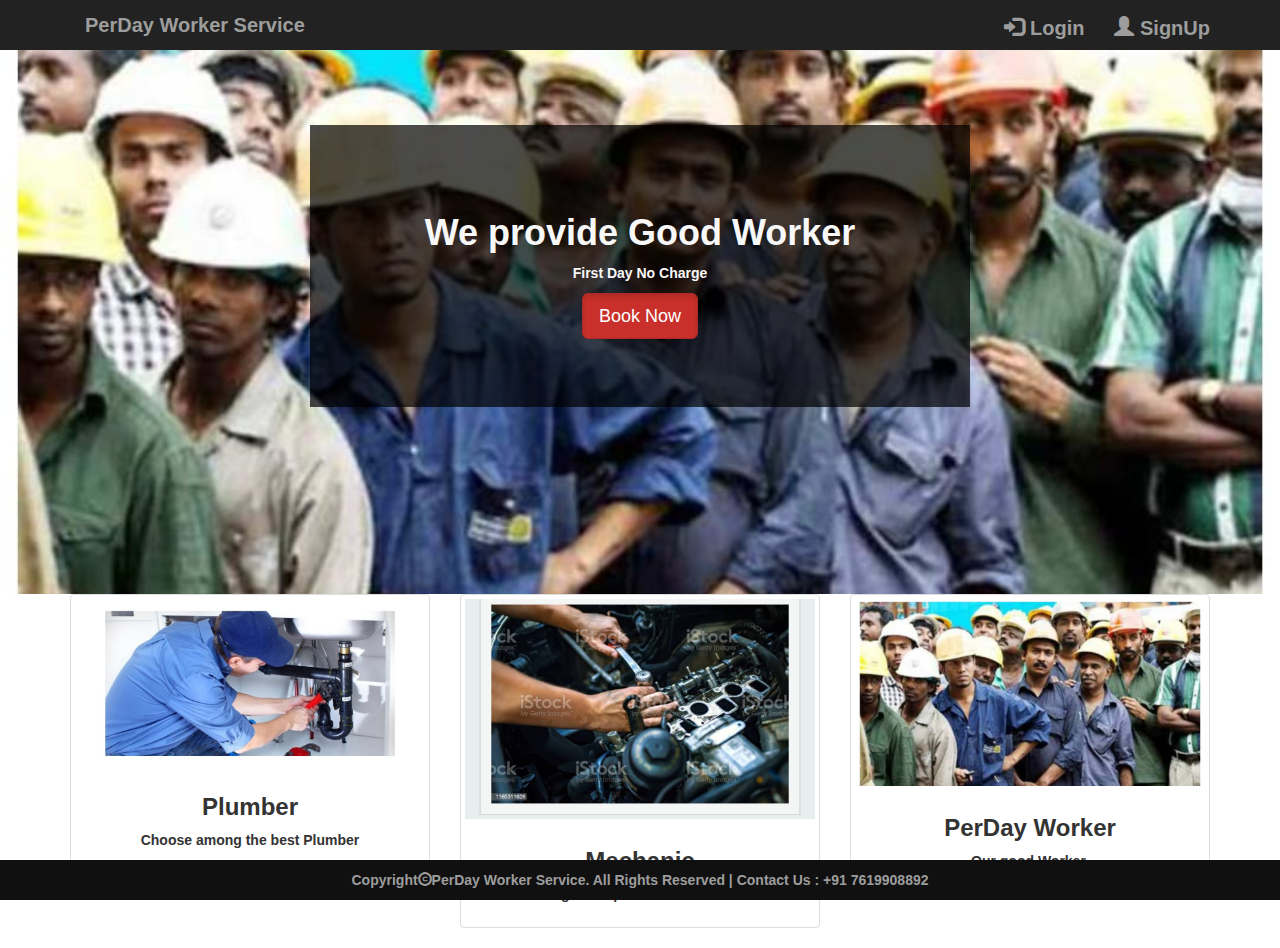
==== index.html @ 35824aa9 "er" ====
<html>
<head>

  <title>Lifestyle Store</title>
 <link rel="stylesheet" href="https://maxcdn.bootstrapcdn.com/bootstrap/3.3.7/css/bootstrap.min.css" >
    <script src="https://ajax.googleapis.com/ajax/libs/jquery/1.12.4/jquery.min.js"></script>
    <script src="https://maxcdn.bootstrapcdn.com/bootstrap/3.3.7/js/bootstrap.min.js"></script>
	<meta name="viewport" content="width=device-width, initial-scale=1">
<link rel="stylesheet" href="index2.css" type="text/css">

</head>

<body style="padding-top:50px;">
<nav class="nav navbar-fixed-top navbar-inverse">
<div class="container">
<div class="navber-header">
<button type="button" class="navbar-toggle" data-toggle="collapse" data-target="#mynavBar">
<span class="icon-bar"></span>
<span class="icon-bar"></span>
<span class="icon-bar"></span>
</button>
</div>
<div>
 <a href="index2.html" class="navbar-brand">PerDay Worker Service</a>
</div>
<div class="collapse navbar-collapse" id="myNavbar">
 <div class="nav mavbar-nav navbar-right"> 
 <a href="login.html" class="navbar-brand"><span class="glyphicon  glyphicon-log-in"></span>  Login</a>
 <a href="signup.html" class="navbar-brand"><span class="glyphicon  glyphicon-user"></span>  SignUp</a>

 </div>
 </div>
 </nav>

 <div id="content">
 
 <div id="banner-image">
  <div class="container">
  <center>
  <div id ="banner_content">
  <h1>We provide Good Worker</h1>
  <p>First Day No Charge</p>
  <a href="product.html">
  <button class="btn btn-danger btn-lg active">Book Now</button>
  </a>
  </div>
  </center>
  </div>
  </div>
  <div class="container">
   <div class="row text-center" id="items_list">
   <div class="col-sm-4">
   <a href="product.html#cameras">
    <div class="thumbnail">
	<img src="18.jpeg" alt="">
	<div class="caption">
	<h3>Plumber</h3>
	<p>Choose among the best Plumber</p>
	</div>
	</div>
	</a>
	</div>
	 <div class="col-sm-4">
   <a href="product.html#watches">
    <div class="thumbnail">
	<img src="15.jpeg" alt="">
	<div class="caption">
	<h3>Mechanic</h3>
	<p>Original expirenced Mechanic</p>
	</div>
	</div>
	</a>
	</div>
 
  <div class="col-sm-4">
   <a href="product.html#shirts">
    <div class="thumbnail">
	<img src="17.jpeg" alt="">
	<div class="caption">
	<h3>PerDay Worker</h3>
	<p>Our good Worker.</p>
	</div>
	</div>
	</a>
	</div>
	</div>
</div>


  <footer>
  <div class="container">
  Copyright<span class="glyphicon glyphicon-copyright-mark"></span>PerDay Worker Service.
  All Rights Reserved | Contact Us : +91 7619908892
</div>
</footer>
  

</body>

</html>
---- index2.css ----
body,
html{
	width:100%;
height:100%;
}
body{
padding-top:100px;
}
body,
h1,
h2,
h3,
h4,
h5,
h6{
	font-family: "Lato" , "Helvetica Neue" ,Helvetica,Arial,sans-serif;
	font-weight: 700;
}
#content{
	min-height: 600px;
}
#banner-image
{
	 padding-top: 75px;
 padding-bottom: 50px;
 text-align: center;
 color:#f8f8f8;
	background:url("17.jpeg");
	background-position:center;
	background-repeat:no-repeat;
	background-size:cover;

}
#banner_content{
	position:relative;
	padding-top:6%;
	padding-bottom:6%;
	overflow:hidden;
	margin-bottom:12%;
	background-color:rgba(0,0,0,0.7);
	max-width:660px;
	
}
#item_list{
	padding-top: 50px;
}
#cameras:before,#watches:before,#shirts:before{
	display: block;
	content:" ";
	margin-top:-85px;
	height:85px;
	visibility:hidden;
}
#login-panel{
	font-weight:normal;

}

footer{
	position:fixed;
	padding: 10px 0px;
	
	text-align: center;
	bottom:0;
	background-color: #101010;
	color:#9d9d9d;
	width:100%;
}
.red{
	color:red;
}
#settings-container{
	margin-top:10px;
	margin-left:450px;
}
.navbar-brand{
	font-size:20px;
}
@media(max-width:768px){
	#banner_content{
		padding-bottom:15%;

}
.panel-margin{
	margin-top:50px;
	margin-bottom:50px;

	
}
.text-center{
	text-align:center;
}
.navbar-brand{
	font-size: 20px;
}
#settings-container{
	margin-bottom: 10px;
}
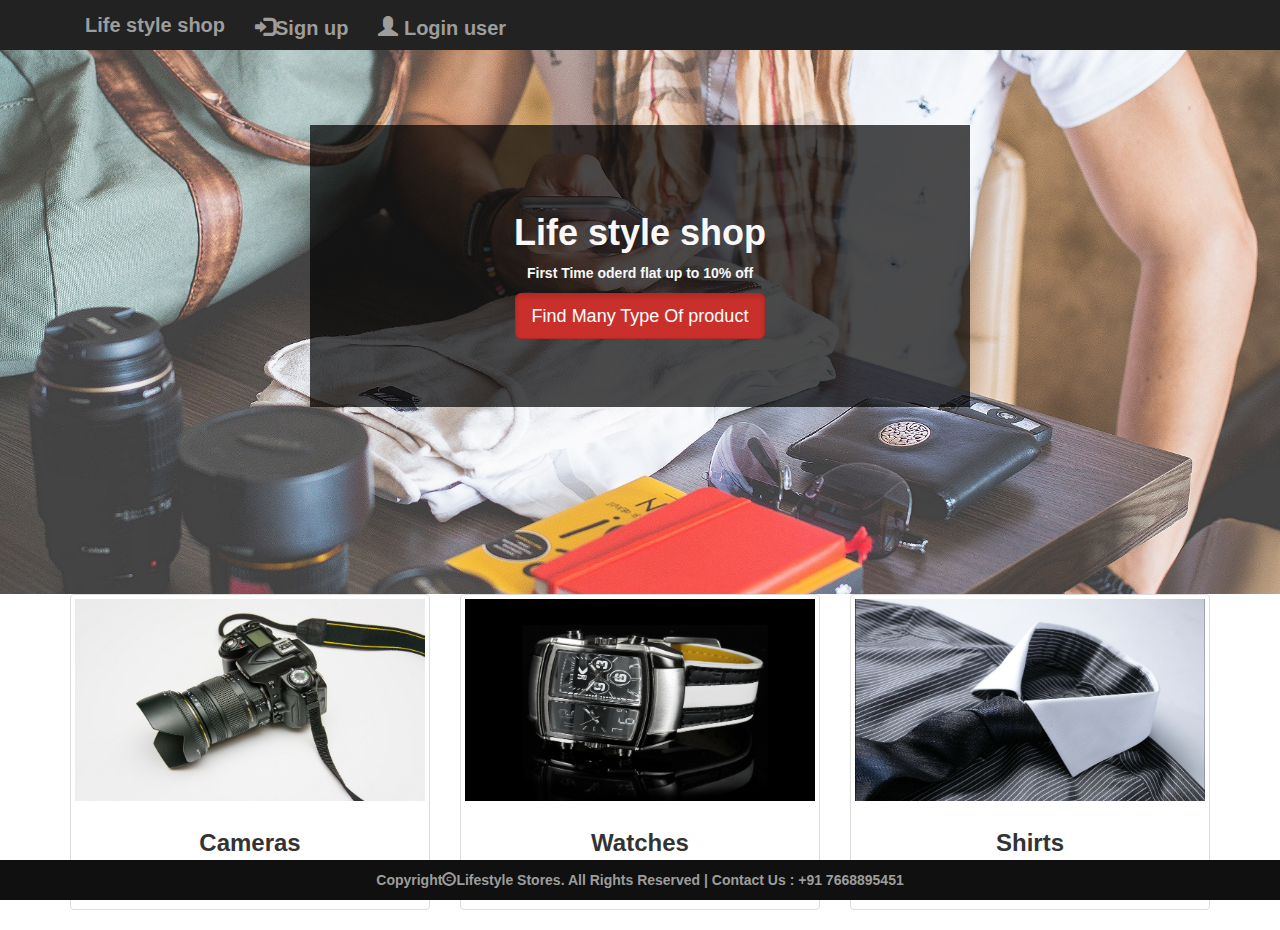
==== commit 2f99b079: "n" ====
--- a/index.html
+++ b/index.html
@@ -14,20 +14,19 @@
 <nav class="nav navbar-fixed-top navbar-inverse">
 <div class="container">
 <div class="navber-header">
-<button type="button" class="navbar-toggle" data-toggle="collapse" data-target="#mynavBar">
+<button type="button" class="navbar-toggle" data-toggle="collapse" dat-target="#mynavBar">
 <span class="icon-bar"></span>
 <span class="icon-bar"></span>
 <span class="icon-bar"></span>
 </button>
 </div>
 <div>
- <a href="index2.html" class="navbar-brand">PerDay Worker Service</a>
+ <a href="index2.html" class="navbar-brand">Life style shop</a>
 </div>
 <div class="collapse navbar-collapse" id="myNavbar">
- <div class="nav mavbar-nav navbar-right"> 
- <a href="login.html" class="navbar-brand"><span class="glyphicon  glyphicon-log-in"></span>  Login</a>
- <a href="signup.html" class="navbar-brand"><span class="glyphicon  glyphicon-user"></span>  SignUp</a>
-
+ <div class="nav mavbar-nav navbar-left"> 
+ <a href="login.html" class="navbar-brand"><span class="glyphicon  glyphicon-log-in"></span>Sign up</a>
+ <a href="signup.html" class="navbar-brand"><span class="glyphicon  glyphicon-user"></span>  Login user</a>
  </div>
  </div>
  </nav>
@@ -38,10 +37,10 @@
   <div class="container">
   <center>
   <div id ="banner_content">
-  <h1>We provide Good Worker</h1>
-  <p>First Day No Charge</p>
+  <h1>Life style shop</h1>
+  <p>First Time oderd flat up to 10% off</p>
   <a href="product.html">
-  <button class="btn btn-danger btn-lg active">Book Now</button>
+  <button class="btn btn-danger btn-lg active">Find Many Type Of product</button>
   </a>
   </div>
   </center>
@@ -52,10 +51,10 @@
    <div class="col-sm-4">
    <a href="product.html#cameras">
     <div class="thumbnail">
-	<img src="18.jpeg" alt="">
+	<img src="1.jpg" alt="">
 	<div class="caption">
-	<h3>Plumber</h3>
-	<p>Choose among the best Plumber</p>
+	<h3>Cameras</h3>
+	<p>Choose among the best available in the world.</p>
 	</div>
 	</div>
 	</a>
@@ -63,10 +62,10 @@
 	 <div class="col-sm-4">
    <a href="product.html#watches">
     <div class="thumbnail">
-	<img src="15.jpeg" alt="">
+	<img src="7.jpg" alt="">
 	<div class="caption">
-	<h3>Mechanic</h3>
-	<p>Original expirenced Mechanic</p>
+	<h3>Watches</h3>
+	<p>Original watches from the best brands.</p>
 	</div>
 	</div>
 	</a>
@@ -75,10 +74,10 @@
   <div class="col-sm-4">
    <a href="product.html#shirts">
     <div class="thumbnail">
-	<img src="17.jpeg" alt="">
+	<img src="8.jpg" alt="">
 	<div class="caption">
-	<h3>PerDay Worker</h3>
-	<p>Our good Worker.</p>
+	<h3>Shirts</h3>
+	<p>Our exquisite collection of shirts.</p>
 	</div>
 	</div>
 	</a>
@@ -89,12 +88,12 @@
 
   <footer>
   <div class="container">
-  Copyright<span class="glyphicon glyphicon-copyright-mark"></span>PerDay Worker Service.
-  All Rights Reserved | Contact Us : +91 7619908892
+  Copyright<span class="glyphicon glyphicon-copyright-mark"></span>Lifestyle Stores.
+  All Rights Reserved | Contact Us : +91 7668895451
 </div>
 </footer>
   
 
 </body>
 
-</html>
+</html>--- a/index2.css
+++ b/index2.css
@@ -25,7 +25,7 @@
  padding-bottom: 50px;
  text-align: center;
  color:#f8f8f8;
-	background:url("17.jpeg");
+	background:url("intro-bg_1.jpg");
 	background-position:center;
 	background-repeat:no-repeat;
 	background-size:cover;
